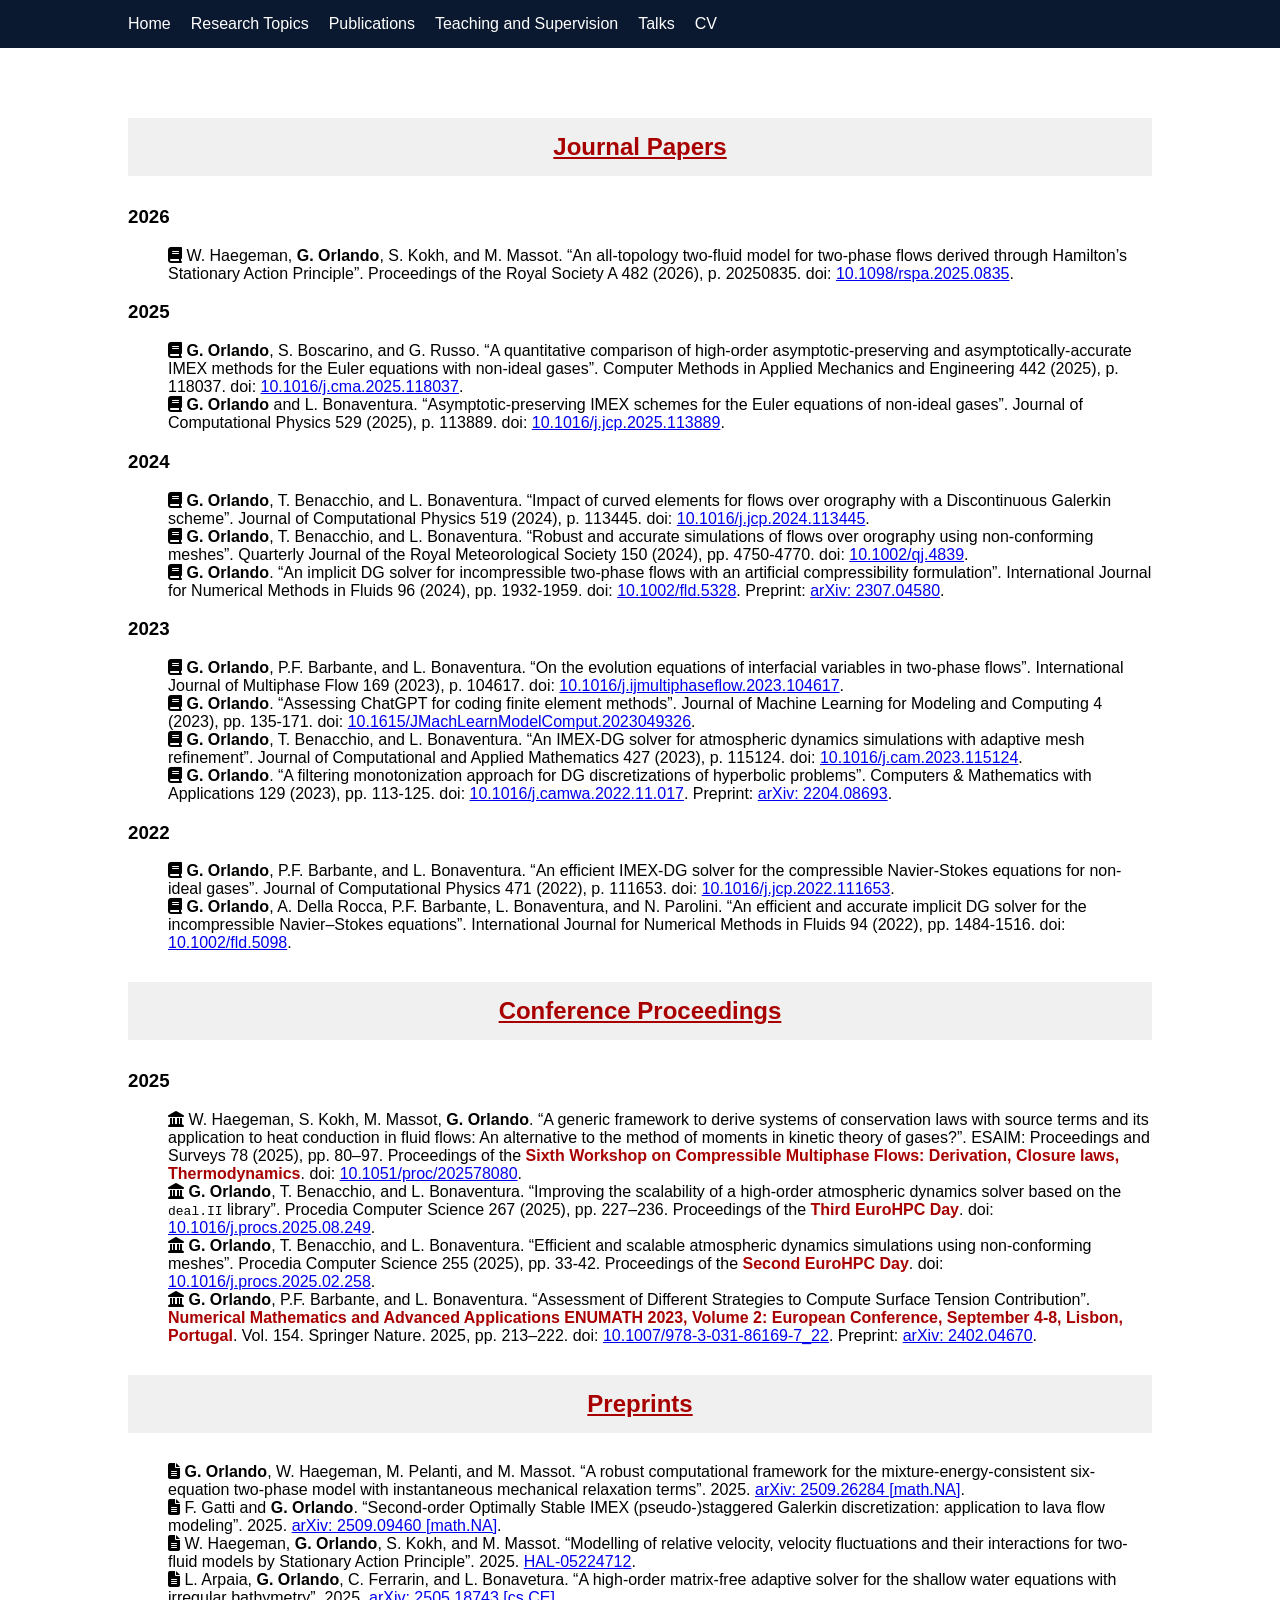
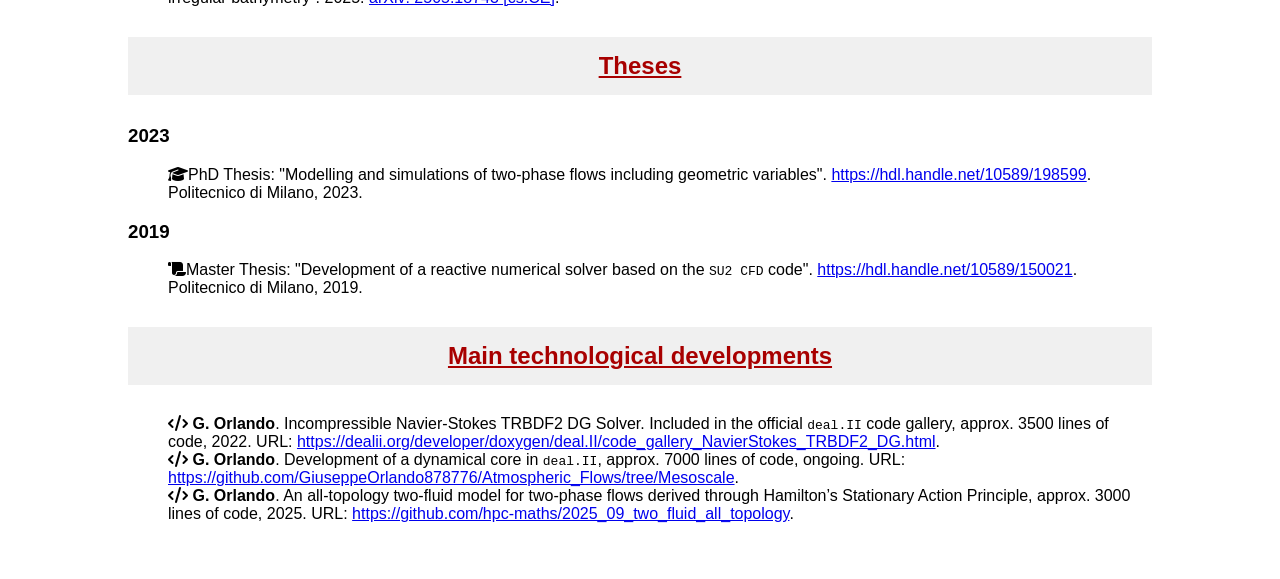
==== publications.html @ 53ee7d3e "First version of personal website" ====
<!DOCTYPE html>
<html>

<head>
<meta charset="UTF-8">
<title>Publications</title>
<link rel="stylesheet" href="https://cdnjs.cloudflare.com/ajax/libs/font-awesome/6.5.0/css/all.min.css">
<link rel="stylesheet" href="style.css">
</head>

<body>

<nav>
<div class="container nav">
<a href="index.html">Home</a>
<a href="research.html">Research Topics</a>
<a href="publications.html">Publications</a>
<a href="teaching.html">Teaching and Supervision</a>
<a href="talks.html">Talks</a>
<a href="assets/CV_Orlando_Giuseppe_EN.pdf">CV</a>
</div>
</nav>

<section class="container">

<h3 class="section-title">Journal Papers</h3>
<h3>2026</h3>
  <ul>
    <span><i class="fa-solid fa-book"></i> W. Haegeman, <b>G. Orlando</b>, S. Kokh, and M. Massot.
    “An all-topology two-fluid model for two-phase flows derived through Hamilton’s Stationary Action Principle”.
    Proceedings of the Royal Society A 482 (2026), p. 20250835.
    doi: <a href="https://doi.org/10.1098/rspa.2025.0835" target="_blank" rel="noopener noreferrer">10.1098/rspa.2025.0835<a>.<span><br>
  </ul>

<h3>2025</h3>
  <ul>
    <span><i class="fa-solid fa-book"></i> <b>G. Orlando</b>, S. Boscarino, and G. Russo.
    “A quantitative comparison of high-order asymptotic-preserving and asymptotically-accurate IMEX methods for the Euler equations with non-ideal gases”.
    Computer Methods in Applied Mechanics and Engineering 442 (2025), p. 118037.
    doi: <a href="https://doi.org/10.1016/j.cma.2025.118037" target="_blank" rel="noopener noreferrer">10.1016/j.cma.2025.118037<a>.<span><br>
    <span><i class="fa-solid fa-book"></i> <b>G. Orlando</b> and L. Bonaventura.
    “Asymptotic-preserving IMEX schemes for the Euler equations of non-ideal gases”.
    Journal of Computational Physics 529 (2025), p. 113889.
    doi: <a href="https://doi.org/10.1016/j.jcp.2025.113889" target="_blank" rel="noopener noreferrer">10.1016/j.jcp.2025.113889<a>.<span><br>
  </ul>

<h3>2024</h3>
  <ul>
    <span><i class="fa-solid fa-book"></i> <b>G. Orlando</b>, T. Benacchio, and L. Bonaventura.
    “Impact of curved elements for flows over orography with a Discontinuous Galerkin scheme”.
    Journal of Computational Physics 519 (2024), p. 113445.
    doi: <a href="https://doi.org/10.1016/j.jcp.2024.113445" target="_blank" rel="noopener noreferrer">10.1016/j.jcp.2024.113445<a>.<span><br>
    <span><i class="fa-solid fa-book"></i> <b>G. Orlando</b>, T. Benacchio, and L. Bonaventura.
    “Robust and accurate simulations of flows over orography using non-conforming meshes”.
    Quarterly Journal of the Royal Meteorological Society 150 (2024), pp. 4750-4770.
    doi: <a href="https://doi.org/10.1002/qj.4839" target="_blank" rel="noopener noreferrer">10.1002/qj.4839<a>.<span><br>
    <span><i class="fa-solid fa-book"></i> <b>G. Orlando</b>.
    “An implicit DG solver for incompressible two-phase flows with an artificial compressibility formulation”.
    International Journal for Numerical Methods in Fluids 96 (2024), pp. 1932-1959.
    doi: <a href="https://doi.org/10.1002/fld.5328" target="_blank" rel="noopener noreferrer">10.1002/fld.5328<a>.
    Preprint: <a href="https://arxiv.org/abs/2307.04580" target="_blank" rel="noopener noreferrer">arXiv: 2307.04580<a>. <span><br>
  </ul>

<h3>2023</h3>
  <ul>
    <span><i class="fa-solid fa-book"></i> <b>G. Orlando</b>, P.F. Barbante, and L. Bonaventura.
    “On the evolution equations of interfacial variables in two-phase flows”.
    International Journal of Multiphase Flow 169 (2023), p. 104617.
    doi: <a href="https://doi.org/10.1016/j.ijmultiphaseflow.2023.104617" target="_blank" rel="noopener noreferrer">
         10.1016/j.ijmultiphaseflow.2023.104617<a>.<span><br>
    <span><i class="fa-solid fa-book"></i> <b>G. Orlando</b>.
    “Assessing ChatGPT for coding finite element methods”.
    Journal of Machine Learning for Modeling and Computing 4 (2023), pp. 135-171.
    doi: <a href="https://doi.org/10.1615/JMachLearnModelComput.2023049326" target="_blank" rel="noopener noreferrer">
         10.1615/JMachLearnModelComput.2023049326<a>.<span><br>
    <span><i class="fa-solid fa-book"></i> <b>G. Orlando</b>, T. Benacchio, and L. Bonaventura.
    “An IMEX-DG solver for atmospheric dynamics simulations with adaptive mesh refinement”.
    Journal of Computational and Applied Mathematics 427 (2023), p. 115124.
    doi: <a href="https://doi.org/10.1016/j.cam.2023.115124" target="_blank" rel="noopener noreferrer">10.1016/j.cam.2023.115124<a>.<span><br>
    <span><i class="fa-solid fa-book"></i> <b>G. Orlando</b>.
    “A filtering monotonization approach for DG discretizations of hyperbolic problems”.
    Computers & Mathematics with Applications 129 (2023), pp. 113-125.
    doi: <a href="https://doi.org/10.1016/j.camwa.2022.11.017" target="_blank" rel="noopener noreferrer">10.1016/j.camwa.2022.11.017<a>.
    Preprint: <a href="https://arxiv.org/abs/2204.08693" target="_blank" rel="noopener noreferrer">arXiv: 2204.08693<a>.<span><br>
  </ul>

<h3>2022</h3>
  <ul>
    <span><i class="fa-solid fa-book"></i> <b>G. Orlando</b>, P.F. Barbante, and L. Bonaventura.
    “An efficient IMEX-DG solver for the compressible Navier-Stokes equations for non-ideal gases”.
    Journal of Computational Physics 471 (2022), p. 111653.
    doi: <a href="https://doi.org/10.1016/j.jcp.2022.111653" target="_blank" rel="noopener noreferrer">10.1016/j.jcp.2022.111653<a>.<span><br>
    <span><i class="fa-solid fa-book"></i> <b>G. Orlando</b>, A. Della Rocca, P.F. Barbante, L. Bonaventura, and N. Parolini.
    “An efficient and accurate implicit DG solver for the incompressible Navier–Stokes equations”.
    International Journal for Numerical Methods in Fluids 94 (2022), pp. 1484-1516.
    doi: <a href="https://doi.org/10.1002/fld.5098" target="_blank" rel="noopener noreferrer">10.1002/fld.5098<a>.<span><br>
  </ul>

<h3 class="section-title">Conference Proceedings</h3>

<h3>2025</h3>
  <ul>
    <span><i class="fa-solid fa-landmark"></i> W. Haegeman, S. Kokh, M. Massot, <b>G. Orlando</b>.
    “A generic framework to derive systems of conservation laws with source terms and its application to heat conduction in fluid flows:
    An alternative to the method of moments in kinetic theory of gases?”.
    ESAIM: Proceedings and Surveys 78 (2025), pp. 80–97.
    Proceedings of the <b><span style="color: #a80000;">Sixth Workshop on Compressible Multiphase Flows: Derivation, Closure laws, Thermodynamics</span></b>.
    doi: <a href="https://doi.org/10.1051/proc/202578080" target="_blank" rel="noopener noreferrer">10.1051/proc/202578080<a>.<span><br>
    <span><i class="fa-solid fa-landmark"></i> <b>G. Orlando</b>, T. Benacchio, and L. Bonaventura.
    “Improving the scalability of a high-order atmospheric dynamics solver based on the <code>deal.II</code> library”.
    Procedia Computer Science 267 (2025), pp. 227–236. Proceedings of the <b><span style="color: #a80000;">Third EuroHPC Day</span></b>.
    doi: <a href="https://doi.org/10.1016/j.procs.2025.08.249" target="_blank" rel="noopener noreferrer">10.1016/j.procs.2025.08.249<a>.<span><br>
    <span><i class="fa-solid fa-landmark"></i> <b>G. Orlando</b>, T. Benacchio, and L. Bonaventura.
    “Efficient and scalable atmospheric dynamics simulations using non-conforming meshes”.
    Procedia Computer Science 255 (2025), pp. 33-42. Proceedings of the <b><span style="color: #a80000;">Second EuroHPC Day</span></b>.
    doi: <a href="https://doi.org/10.1016/j.procs.2025.02.258" target="_blank" rel="noopener noreferrer">10.1016/j.procs.2025.02.258<a>.<span><br>
    <span><i class="fa-solid fa-landmark"></i> <b>G. Orlando</b>, P.F. Barbante, and L. Bonaventura.
    “Assessment of Different Strategies to Compute Surface Tension Contribution”.
    <b><span style="color: #a80000;">Numerical Mathematics and Advanced Applications ENUMATH 2023,
    Volume 2: European Conference, September 4-8, Lisbon, Portugal</span></b>.
    Vol. 154. Springer Nature. 2025, pp. 213–222.
    doi: <a href="https://doi.org/10.1007/978-3-031-86169-7_22" target="_blank" rel="noopener noreferrer">10.1007/978-3-031-86169-7_22<a>.
    Preprint: <a href="https://arxiv.org/abs/2402.04670" target="_blank" rel="noopener noreferrer">arXiv: 2402.04670<a>.<span><br>
  </ul>

<h3 class="section-title">Preprints</h3>
  <ul>
    <span><i class="fa-solid fa-file-lines"></i> <b>G. Orlando</b>, W. Haegeman, M. Pelanti, and M. Massot.
    “A robust computational framework for the mixture-energy-consistent six-equation two-phase model with instantaneous mechanical relaxation terms”. 2025.
    <a href="https://arxiv.org/abs/2509.26284" target="_blank" rel="noopener noreferrer">arXiv: 2509.26284 [math.NA]<a>.<span><br>
    <span><i class="fa-solid fa-file-lines"></i> F. Gatti and <b>G. Orlando</b>.
    “Second-order Optimally Stable IMEX (pseudo-)staggered Galerkin discretization: application to lava flow modeling”. 2025.
    <a href="https://arxiv.org/abs/2509.09460" target="_blank" rel="noopener noreferrer">arXiv: 2509.09460 [math.NA]<a>.<span><br>
    <span><i class="fa-solid fa-file-lines"></i> W. Haegeman, <b>G. Orlando</b>, S. Kokh, and M. Massot.
    “Modelling of relative velocity, velocity fluctuations and their interactions for two-fluid models by Stationary Action Principle”. 2025.
    <a href="https://hal.science/hal-05224712" target="_blank" rel="noopener noreferrer">HAL-05224712<a>.<span><br>
    <span><i class="fa-solid fa-file-lines"></i> L. Arpaia, <b>G. Orlando</b>, C. Ferrarin, and L. Bonavetura.
    “A high-order matrix-free adaptive solver for the shallow water equations with irregular bathymetry”. 2025.
    <a href="https://arxiv.org/abs/2505.18743" target="_blank" rel="noopener noreferrer">arXiv: 2505.18743 [cs.CE]<a>.<span><br>
  </ul>

<h3 class="section-title">Theses</h3>

<h3>2023</h3>
  <ul>
    <span><i class="fa-solid fa-graduation-cap"></i>PhD Thesis: "Modelling and simulations of two-phase flows including geometric variables".
    <a href="https://hdl.handle.net/10589/198599" target="_blank" rel="noopener noreferrer">https://hdl.handle.net/10589/198599<a>.
    Politecnico di Milano, 2023.<span></br>
  </ul>

<h3>2019</h3>
  <ul>
    <span><i class="fa-solid fa-scroll"></i>Master Thesis: "Development of a reactive numerical solver based on the <code>SU2 CFD</code> code".
    <a href="https://hdl.handle.net/10589/150021" target="_blank" rel="noopener noreferrer">https://hdl.handle.net/10589/150021<a>.
    Politecnico di Milano, 2019.<span></br>
  </ul>

<h3 class="section-title">Main technological developments</h3>

<ul>
  <span><i class="fa-solid fa-code"></i> <b>G. Orlando</b>. Incompressible Navier-Stokes TRBDF2 DG Solver.
  Included in the official <code>deal.II</code> code gallery, approx. 3500 lines of code, 2022.
  URL: <a href="https://dealii.org/developer/doxygen/deal.II/code_gallery_NavierStokes_TRBDF2_DG.html" target="_blank" rel="noopener noreferrer">
  https://dealii.org/developer/doxygen/deal.II/code_gallery_NavierStokes_TRBDF2_DG.html</a>.<span></br>
  <span><i class="fa-solid fa-code"></i> <b>G. Orlando</b>. Development of a dynamical core in <code>deal.II</code>, approx. 7000 lines of code, ongoing.
  URL: <a href="https://github.com/GiuseppeOrlando878776/Atmospheric_Flows/tree/Mesoscale" target="_blank" rel="noopener noreferrer">
  https://github.com/GiuseppeOrlando878776/Atmospheric_Flows/tree/Mesoscale</a>.<span></br>
  <span><i class="fa-solid fa-code"></i> <b>G. Orlando</b>.
  An all-topology two-fluid model for two-phase flows derived through Hamilton’s Stationary Action Principle, approx. 3000 lines of code, 2025.
  URL: <a href="https://github.com/hpc-maths/2025_09_two_fluid_all_topology" target="_blank" rel="noopener noreferrer">
  https://github.com/hpc-maths/2025_09_two_fluid_all_topology</a>.<span></br>
</ul>

</section>

</body>
</html>
---- style.css ----
/*--- Basic style ---*/
body {
  font-family:Arial;
  margin:0;
}

/*--- Central container ---*/
.container {
  width:80%;
  margin:auto;
}

/*--- Navigation bar ---*/
.nav {
  display:flex;
  gap:20px;
  padding:15px;
}
nav {
  background:#0a192f;
}
nav a {
  color:white;
  text-decoration:none;
}

/*--- Principal area of the page ---*/
.hero {
  background:#0a192f;
  color:white;
  padding:40px;
}
.hero-content {
  display:flex;
  gap:20px;
}

/*--- Image profile ---*/
.profile-pic {
  width:150px;
  height:150px;
  border-radius:50%;
  object-fit:cover;
}

/*--- Sections ---*/
section {padding:40px 0;}

.section-title {
  background-color:#f0f0f0;
  color:#a80000;
  text-align:center;
  font-weight:bold;
  text-decoration:underline;
  padding:15px 0;
  margin:30px 0;
  font-size:1.5em;
}

/*--- Social links ---*/
.social-links {
  display:flex;
  gap:30px;
  padding-left:20px;
}

/*--- Timeline ---*/
.timeline {
  border-left:2px solid #0a192f;
  padding-left:30px;
}
.timeline-item {
  margin-bottom:25px;
  position:relative;
}
.timeline-item::before {
  content:"";
  position:absolute;
  left:-15px;
  top:5px;
  width:12px;
  height:12px;
  background:#0a192f;
  border-radius:50%;
}
.timeline-date {
  font-size:0.9em;
  color:#555;
  margin-bottom:5px;
}
.timeline-content {
  background:#f9f9f9;
  padding:10px 15px;
  border-radius:8px;
}

/*--- Grid (for research) ---*/
.grid {
  display:grid;
  grid-template-columns:repeat(2, 1fr);
  gap:25px;
}

/*--- Card ---*/
.card {
  background:white;
  border-radius:12px;
  overflow:hidden;
  box-shadow:0 4px 10px rgba(0,0,0,0.08);
  display:flex;
  flex-direction:column;
  justify-content:space-between;
}

.card img {
  width:100%;
  height:auto;
  object-fit:cover;
}

.card h3 {
  padding:15px;
  margin:0;
}

/*--- Banner ---*/
.banner {
  width:100%;
  max-width:800px;
  height:auto;
  display:block;
  margin:20px 0;
}

/*--- Captions figure ---*/
figcaption {
  text-align:center;
  font-size:0.9em;
  color:gray;
  margin-top:0.5em;
}

/*--- Tikz ---*/
.tikz-container {
  display:flex;
  align-items:center;
  width:100%;
}

.tikz-node {
  position:relative;
  flex:1;
  overflow:hidden;
  line-height:0;
}

.tikz-node img {
  width:100%;
  height:auto;
  object-fit:cover;
  display:block;
}

.tikz-label {
  position:absolute;
  font-weight:bold;
  font-size:0.75em;
  line-height:1.2;
}

.tikz-arrow {
  flex-shrink:0;
  display:flex;
  align-items:center;
}

.tikz-label.red {
  color:red;
}
.tikz-label.blue {
  color:blue;
}
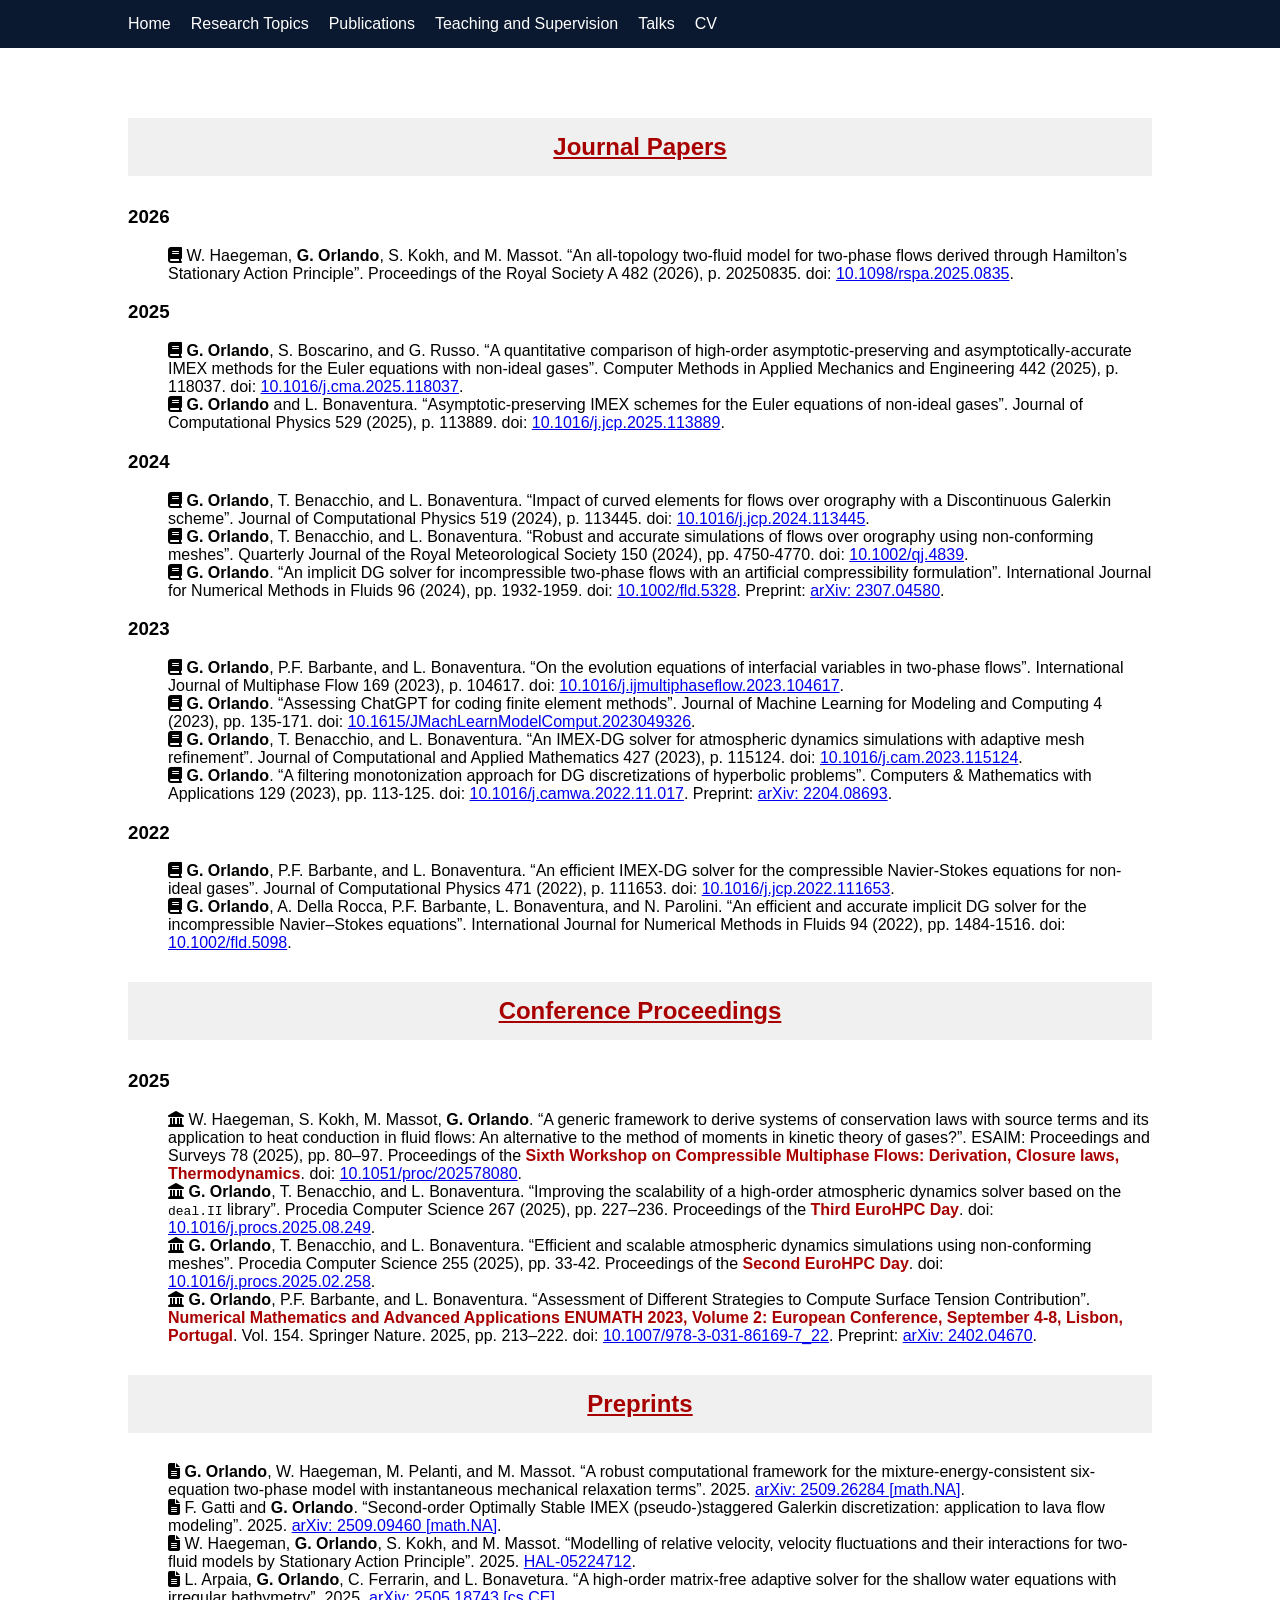
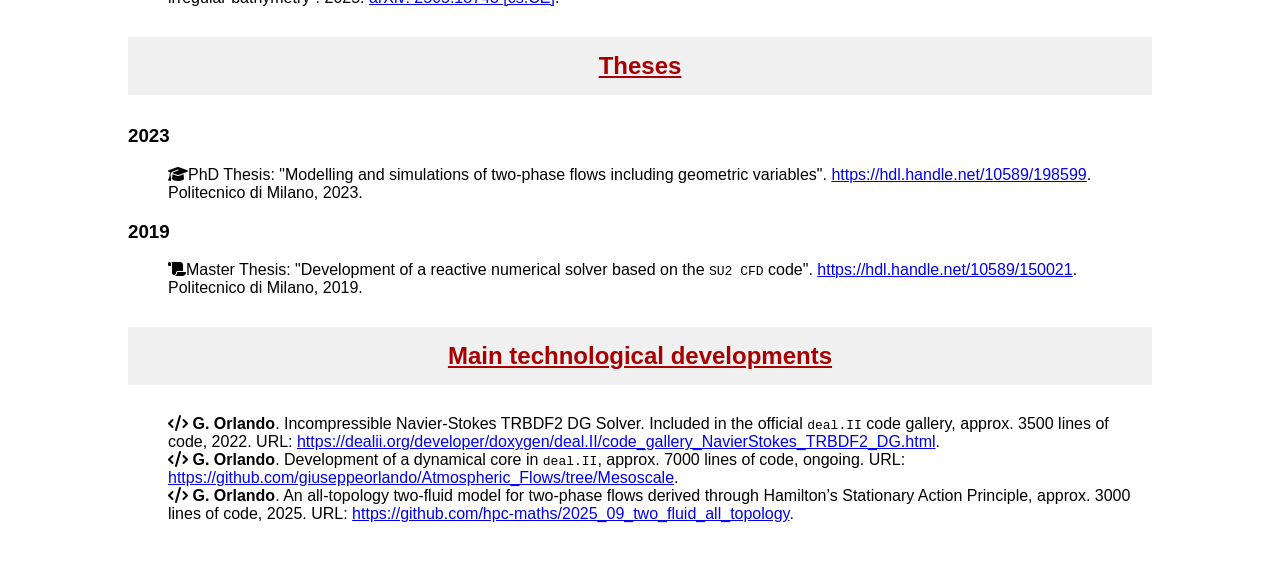
==== commit f13f22f8: "Correction to GitHub references" ====
--- a/publications.html
+++ b/publications.html
@@ -163,8 +163,8 @@
   URL: <a href="https://dealii.org/developer/doxygen/deal.II/code_gallery_NavierStokes_TRBDF2_DG.html" target="_blank" rel="noopener noreferrer">
   https://dealii.org/developer/doxygen/deal.II/code_gallery_NavierStokes_TRBDF2_DG.html</a>.<span></br>
   <span><i class="fa-solid fa-code"></i> <b>G. Orlando</b>. Development of a dynamical core in <code>deal.II</code>, approx. 7000 lines of code, ongoing.
-  URL: <a href="https://github.com/GiuseppeOrlando878776/Atmospheric_Flows/tree/Mesoscale" target="_blank" rel="noopener noreferrer">
-  https://github.com/GiuseppeOrlando878776/Atmospheric_Flows/tree/Mesoscale</a>.<span></br>
+  URL: <a href="https://github.com/giuseppeorlando/Atmospheric_Flows/tree/Mesoscale" target="_blank" rel="noopener noreferrer">
+  https://github.com/giuseppeorlando/Atmospheric_Flows/tree/Mesoscale</a>.<span></br>
   <span><i class="fa-solid fa-code"></i> <b>G. Orlando</b>.
   An all-topology two-fluid model for two-phase flows derived through Hamilton’s Stationary Action Principle, approx. 3000 lines of code, 2025.
   URL: <a href="https://github.com/hpc-maths/2025_09_two_fluid_all_topology" target="_blank" rel="noopener noreferrer">
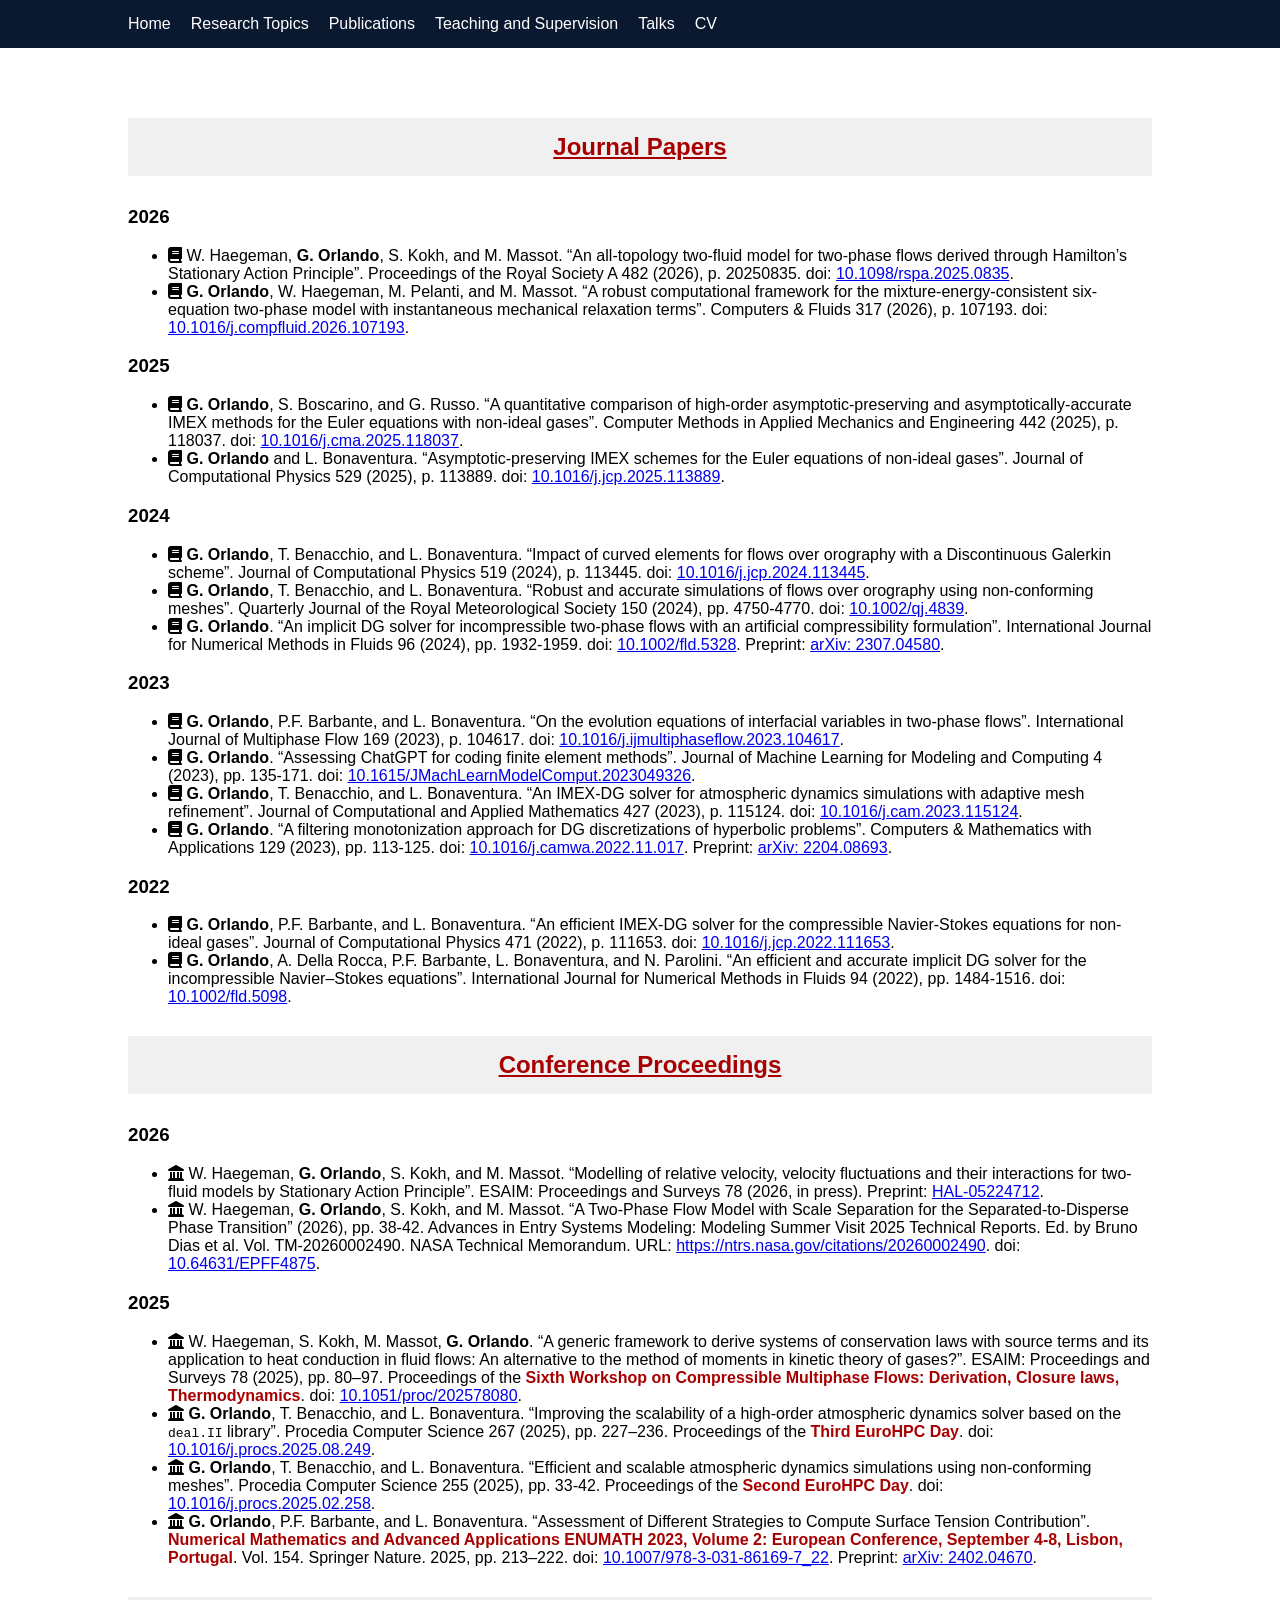
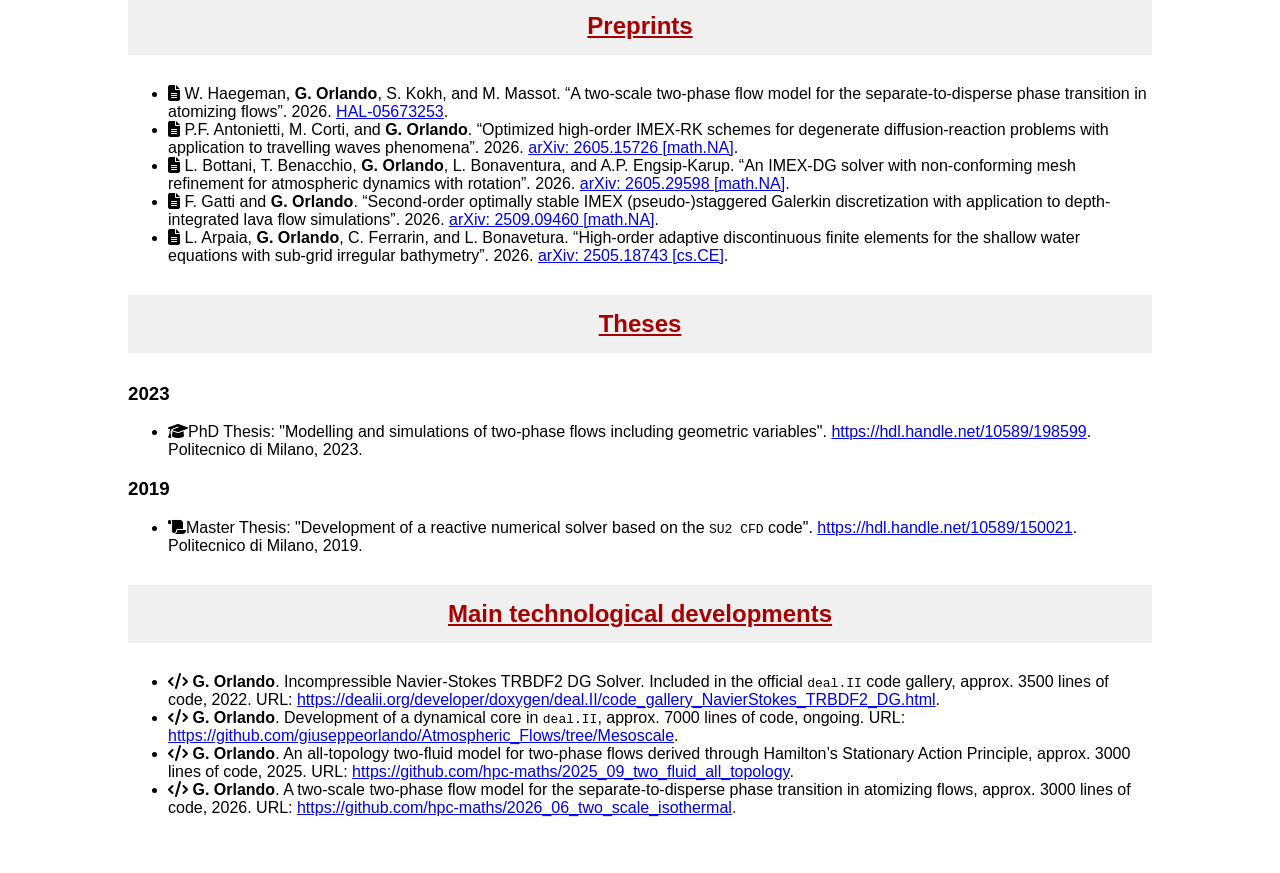
==== commit ce591f34: "Update of various info" ====
--- a/publications.html
+++ b/publications.html
@@ -26,94 +26,149 @@
 <h3 class="section-title">Journal Papers</h3>
 <h3>2026</h3>
   <ul>
+    <li>
     <span><i class="fa-solid fa-book"></i> W. Haegeman, <b>G. Orlando</b>, S. Kokh, and M. Massot.
     “An all-topology two-fluid model for two-phase flows derived through Hamilton’s Stationary Action Principle”.
     Proceedings of the Royal Society A 482 (2026), p. 20250835.
     doi: <a href="https://doi.org/10.1098/rspa.2025.0835" target="_blank" rel="noopener noreferrer">10.1098/rspa.2025.0835<a>.<span><br>
+    </li>
+    <li>
+    <span><i class="fa-solid fa-book"></i> <b>G. Orlando</b>, W. Haegeman, M. Pelanti, and M. Massot.
+    “A robust computational framework for the mixture-energy-consistent six-equation two-phase model with instantaneous mechanical relaxation terms”.
+    Computers & Fluids 317 (2026), p. 107193.
+    doi: <a href="https://doi.org/10.1016/j.compfluid.2026.107193" target="_blank" rel="noopener noreferrer">10.1016/j.compfluid.2026.107193<a>.
+    </li>
   </ul>
 
 <h3>2025</h3>
   <ul>
+    <li>
     <span><i class="fa-solid fa-book"></i> <b>G. Orlando</b>, S. Boscarino, and G. Russo.
     “A quantitative comparison of high-order asymptotic-preserving and asymptotically-accurate IMEX methods for the Euler equations with non-ideal gases”.
     Computer Methods in Applied Mechanics and Engineering 442 (2025), p. 118037.
     doi: <a href="https://doi.org/10.1016/j.cma.2025.118037" target="_blank" rel="noopener noreferrer">10.1016/j.cma.2025.118037<a>.<span><br>
+    </li>
+    <li>
     <span><i class="fa-solid fa-book"></i> <b>G. Orlando</b> and L. Bonaventura.
     “Asymptotic-preserving IMEX schemes for the Euler equations of non-ideal gases”.
     Journal of Computational Physics 529 (2025), p. 113889.
     doi: <a href="https://doi.org/10.1016/j.jcp.2025.113889" target="_blank" rel="noopener noreferrer">10.1016/j.jcp.2025.113889<a>.<span><br>
+    </li>
   </ul>
 
 <h3>2024</h3>
   <ul>
+    <li>
     <span><i class="fa-solid fa-book"></i> <b>G. Orlando</b>, T. Benacchio, and L. Bonaventura.
     “Impact of curved elements for flows over orography with a Discontinuous Galerkin scheme”.
     Journal of Computational Physics 519 (2024), p. 113445.
     doi: <a href="https://doi.org/10.1016/j.jcp.2024.113445" target="_blank" rel="noopener noreferrer">10.1016/j.jcp.2024.113445<a>.<span><br>
+    </li>
+    <li>
     <span><i class="fa-solid fa-book"></i> <b>G. Orlando</b>, T. Benacchio, and L. Bonaventura.
     “Robust and accurate simulations of flows over orography using non-conforming meshes”.
     Quarterly Journal of the Royal Meteorological Society 150 (2024), pp. 4750-4770.
     doi: <a href="https://doi.org/10.1002/qj.4839" target="_blank" rel="noopener noreferrer">10.1002/qj.4839<a>.<span><br>
+    </li>
+    <li>
     <span><i class="fa-solid fa-book"></i> <b>G. Orlando</b>.
     “An implicit DG solver for incompressible two-phase flows with an artificial compressibility formulation”.
     International Journal for Numerical Methods in Fluids 96 (2024), pp. 1932-1959.
     doi: <a href="https://doi.org/10.1002/fld.5328" target="_blank" rel="noopener noreferrer">10.1002/fld.5328<a>.
     Preprint: <a href="https://arxiv.org/abs/2307.04580" target="_blank" rel="noopener noreferrer">arXiv: 2307.04580<a>. <span><br>
+    </li>
   </ul>
 
 <h3>2023</h3>
   <ul>
+    <li>
     <span><i class="fa-solid fa-book"></i> <b>G. Orlando</b>, P.F. Barbante, and L. Bonaventura.
     “On the evolution equations of interfacial variables in two-phase flows”.
     International Journal of Multiphase Flow 169 (2023), p. 104617.
     doi: <a href="https://doi.org/10.1016/j.ijmultiphaseflow.2023.104617" target="_blank" rel="noopener noreferrer">
          10.1016/j.ijmultiphaseflow.2023.104617<a>.<span><br>
+    </li>
+    <li>
     <span><i class="fa-solid fa-book"></i> <b>G. Orlando</b>.
     “Assessing ChatGPT for coding finite element methods”.
     Journal of Machine Learning for Modeling and Computing 4 (2023), pp. 135-171.
     doi: <a href="https://doi.org/10.1615/JMachLearnModelComput.2023049326" target="_blank" rel="noopener noreferrer">
          10.1615/JMachLearnModelComput.2023049326<a>.<span><br>
+    </li>
+    <li>
     <span><i class="fa-solid fa-book"></i> <b>G. Orlando</b>, T. Benacchio, and L. Bonaventura.
     “An IMEX-DG solver for atmospheric dynamics simulations with adaptive mesh refinement”.
     Journal of Computational and Applied Mathematics 427 (2023), p. 115124.
     doi: <a href="https://doi.org/10.1016/j.cam.2023.115124" target="_blank" rel="noopener noreferrer">10.1016/j.cam.2023.115124<a>.<span><br>
+    </li>
+    <li>
     <span><i class="fa-solid fa-book"></i> <b>G. Orlando</b>.
     “A filtering monotonization approach for DG discretizations of hyperbolic problems”.
     Computers & Mathematics with Applications 129 (2023), pp. 113-125.
     doi: <a href="https://doi.org/10.1016/j.camwa.2022.11.017" target="_blank" rel="noopener noreferrer">10.1016/j.camwa.2022.11.017<a>.
     Preprint: <a href="https://arxiv.org/abs/2204.08693" target="_blank" rel="noopener noreferrer">arXiv: 2204.08693<a>.<span><br>
+    </li>
   </ul>
 
 <h3>2022</h3>
   <ul>
+    <li>
     <span><i class="fa-solid fa-book"></i> <b>G. Orlando</b>, P.F. Barbante, and L. Bonaventura.
     “An efficient IMEX-DG solver for the compressible Navier-Stokes equations for non-ideal gases”.
     Journal of Computational Physics 471 (2022), p. 111653.
     doi: <a href="https://doi.org/10.1016/j.jcp.2022.111653" target="_blank" rel="noopener noreferrer">10.1016/j.jcp.2022.111653<a>.<span><br>
+    </li>
+    <li>
     <span><i class="fa-solid fa-book"></i> <b>G. Orlando</b>, A. Della Rocca, P.F. Barbante, L. Bonaventura, and N. Parolini.
     “An efficient and accurate implicit DG solver for the incompressible Navier–Stokes equations”.
     International Journal for Numerical Methods in Fluids 94 (2022), pp. 1484-1516.
     doi: <a href="https://doi.org/10.1002/fld.5098" target="_blank" rel="noopener noreferrer">10.1002/fld.5098<a>.<span><br>
+    </li>
   </ul>
 
 <h3 class="section-title">Conference Proceedings</h3>
 
+<h3>2026</h3>
+  <ul>
+    <li>
+    <span><i class="fa-solid fa-landmark"></i> W. Haegeman, <b>G. Orlando</b>, S. Kokh, and M. Massot.
+    “Modelling of relative velocity, velocity fluctuations and their interactions for two-fluid models by Stationary Action Principle”.
+    ESAIM: Proceedings and Surveys 78 (2026, in press).
+    Preprint: <a href="https://hal.science/hal-05224712" target="_blank" rel="noopener noreferrer">HAL-05224712<a>.<span><br>
+    </li>
+    <li>
+    <span><i class="fa-solid fa-landmark"></i> W. Haegeman, <b>G. Orlando</b>, S. Kokh, and M. Massot.
+    “A Two-Phase Flow Model with Scale Separation for the Separated-to-Disperse Phase Transition” (2026), pp. 38-42.
+    Advances in Entry Systems Modeling: Modeling Summer Visit 2025 Technical Reports.
+    Ed. by Bruno Dias et al. Vol. TM-20260002490. NASA Technical Memorandum.
+    URL: <a href="https://ntrs.nasa.gov/citations/20260002490" target="_blank" rel="noopener noreferrer">https://ntrs.nasa.gov/citations/20260002490<a>.
+    doi: <a href="https://doi.org/10.64631/EPFF4875" target="_blank" rel="noopener noreferrer">10.64631/EPFF4875<a>.<span><br>
+    </li>
+  </ul>
+
 <h3>2025</h3>
   <ul>
+    <li>
     <span><i class="fa-solid fa-landmark"></i> W. Haegeman, S. Kokh, M. Massot, <b>G. Orlando</b>.
     “A generic framework to derive systems of conservation laws with source terms and its application to heat conduction in fluid flows:
     An alternative to the method of moments in kinetic theory of gases?”.
     ESAIM: Proceedings and Surveys 78 (2025), pp. 80–97.
     Proceedings of the <b><span style="color: #a80000;">Sixth Workshop on Compressible Multiphase Flows: Derivation, Closure laws, Thermodynamics</span></b>.
     doi: <a href="https://doi.org/10.1051/proc/202578080" target="_blank" rel="noopener noreferrer">10.1051/proc/202578080<a>.<span><br>
+    </li>
+    <li>
     <span><i class="fa-solid fa-landmark"></i> <b>G. Orlando</b>, T. Benacchio, and L. Bonaventura.
     “Improving the scalability of a high-order atmospheric dynamics solver based on the <code>deal.II</code> library”.
     Procedia Computer Science 267 (2025), pp. 227–236. Proceedings of the <b><span style="color: #a80000;">Third EuroHPC Day</span></b>.
     doi: <a href="https://doi.org/10.1016/j.procs.2025.08.249" target="_blank" rel="noopener noreferrer">10.1016/j.procs.2025.08.249<a>.<span><br>
+    </li>
+    <li>
     <span><i class="fa-solid fa-landmark"></i> <b>G. Orlando</b>, T. Benacchio, and L. Bonaventura.
     “Efficient and scalable atmospheric dynamics simulations using non-conforming meshes”.
     Procedia Computer Science 255 (2025), pp. 33-42. Proceedings of the <b><span style="color: #a80000;">Second EuroHPC Day</span></b>.
     doi: <a href="https://doi.org/10.1016/j.procs.2025.02.258" target="_blank" rel="noopener noreferrer">10.1016/j.procs.2025.02.258<a>.<span><br>
+    </li>
+    <li>
     <span><i class="fa-solid fa-landmark"></i> <b>G. Orlando</b>, P.F. Barbante, and L. Bonaventura.
     “Assessment of Different Strategies to Compute Surface Tension Contribution”.
     <b><span style="color: #a80000;">Numerical Mathematics and Advanced Applications ENUMATH 2023,
@@ -121,54 +176,84 @@
     Vol. 154. Springer Nature. 2025, pp. 213–222.
     doi: <a href="https://doi.org/10.1007/978-3-031-86169-7_22" target="_blank" rel="noopener noreferrer">10.1007/978-3-031-86169-7_22<a>.
     Preprint: <a href="https://arxiv.org/abs/2402.04670" target="_blank" rel="noopener noreferrer">arXiv: 2402.04670<a>.<span><br>
+    </li>
   </ul>
 
 <h3 class="section-title">Preprints</h3>
   <ul>
-    <span><i class="fa-solid fa-file-lines"></i> <b>G. Orlando</b>, W. Haegeman, M. Pelanti, and M. Massot.
-    “A robust computational framework for the mixture-energy-consistent six-equation two-phase model with instantaneous mechanical relaxation terms”. 2025.
-    <a href="https://arxiv.org/abs/2509.26284" target="_blank" rel="noopener noreferrer">arXiv: 2509.26284 [math.NA]<a>.<span><br>
+    <li>
+    <span><i class="fa-solid fa-file-lines"></i> W. Haegeman, <b>G. Orlando</b>, S. Kokh, and M. Massot.
+    “A two-scale two-phase flow model for the separate-to-disperse phase transition in atomizing flows”. 2026.
+    <a href="https://hal.science/hal-05673253" target="_blank" rel="noopener noreferrer">HAL-05673253<a>.<span><br>
+    </li>
+    <li>
+    <span><i class="fa-solid fa-file-lines"></i> P.F. Antonietti, M. Corti, and <b>G. Orlando</b>.
+    “Optimized high-order IMEX-RK schemes for degenerate diffusion-reaction problems with application to travelling waves phenomena”. 2026.
+    <a href="https://arxiv.org/abs/2605.15726" target="_blank" rel="noopener noreferrer">arXiv: 2605.15726 [math.NA]<a>.<span><br>
+    </li>
+    <li>
+    <span><i class="fa-solid fa-file-lines"></i> L. Bottani, T. Benacchio, <b>G. Orlando</b>, L. Bonaventura, and A.P. Engsip-Karup.
+    “An IMEX-DG solver with non-conforming mesh refinement for atmospheric dynamics with rotation”. 2026.
+    <a href="https://arxiv.org/abs/2605.29598" target="_blank" rel="noopener noreferrer">arXiv: 2605.29598 [math.NA]<a>.<span><br>
+    </li>
+    <li>
     <span><i class="fa-solid fa-file-lines"></i> F. Gatti and <b>G. Orlando</b>.
-    “Second-order Optimally Stable IMEX (pseudo-)staggered Galerkin discretization: application to lava flow modeling”. 2025.
+    “Second-order optimally stable IMEX (pseudo-)staggered Galerkin discretization with application to depth-integrated lava flow simulations”. 2026.
     <a href="https://arxiv.org/abs/2509.09460" target="_blank" rel="noopener noreferrer">arXiv: 2509.09460 [math.NA]<a>.<span><br>
-    <span><i class="fa-solid fa-file-lines"></i> W. Haegeman, <b>G. Orlando</b>, S. Kokh, and M. Massot.
-    “Modelling of relative velocity, velocity fluctuations and their interactions for two-fluid models by Stationary Action Principle”. 2025.
-    <a href="https://hal.science/hal-05224712" target="_blank" rel="noopener noreferrer">HAL-05224712<a>.<span><br>
+    </li>
+    <li>
     <span><i class="fa-solid fa-file-lines"></i> L. Arpaia, <b>G. Orlando</b>, C. Ferrarin, and L. Bonavetura.
-    “A high-order matrix-free adaptive solver for the shallow water equations with irregular bathymetry”. 2025.
+    “High-order adaptive discontinuous finite elements for the shallow water equations with sub-grid irregular bathymetry”. 2026.
     <a href="https://arxiv.org/abs/2505.18743" target="_blank" rel="noopener noreferrer">arXiv: 2505.18743 [cs.CE]<a>.<span><br>
+    </li>
   </ul>
 
 <h3 class="section-title">Theses</h3>
 
 <h3>2023</h3>
   <ul>
+    <li>
     <span><i class="fa-solid fa-graduation-cap"></i>PhD Thesis: "Modelling and simulations of two-phase flows including geometric variables".
     <a href="https://hdl.handle.net/10589/198599" target="_blank" rel="noopener noreferrer">https://hdl.handle.net/10589/198599<a>.
     Politecnico di Milano, 2023.<span></br>
+    </li>
   </ul>
 
 <h3>2019</h3>
   <ul>
+    <li>
     <span><i class="fa-solid fa-scroll"></i>Master Thesis: "Development of a reactive numerical solver based on the <code>SU2 CFD</code> code".
     <a href="https://hdl.handle.net/10589/150021" target="_blank" rel="noopener noreferrer">https://hdl.handle.net/10589/150021<a>.
     Politecnico di Milano, 2019.<span></br>
+    </li>
   </ul>
 
 <h3 class="section-title">Main technological developments</h3>
 
 <ul>
+  <li>
   <span><i class="fa-solid fa-code"></i> <b>G. Orlando</b>. Incompressible Navier-Stokes TRBDF2 DG Solver.
   Included in the official <code>deal.II</code> code gallery, approx. 3500 lines of code, 2022.
   URL: <a href="https://dealii.org/developer/doxygen/deal.II/code_gallery_NavierStokes_TRBDF2_DG.html" target="_blank" rel="noopener noreferrer">
   https://dealii.org/developer/doxygen/deal.II/code_gallery_NavierStokes_TRBDF2_DG.html</a>.<span></br>
+  </li>
+  <li>
   <span><i class="fa-solid fa-code"></i> <b>G. Orlando</b>. Development of a dynamical core in <code>deal.II</code>, approx. 7000 lines of code, ongoing.
   URL: <a href="https://github.com/giuseppeorlando/Atmospheric_Flows/tree/Mesoscale" target="_blank" rel="noopener noreferrer">
   https://github.com/giuseppeorlando/Atmospheric_Flows/tree/Mesoscale</a>.<span></br>
+  </li>
+  <li>
   <span><i class="fa-solid fa-code"></i> <b>G. Orlando</b>.
   An all-topology two-fluid model for two-phase flows derived through Hamilton’s Stationary Action Principle, approx. 3000 lines of code, 2025.
   URL: <a href="https://github.com/hpc-maths/2025_09_two_fluid_all_topology" target="_blank" rel="noopener noreferrer">
   https://github.com/hpc-maths/2025_09_two_fluid_all_topology</a>.<span></br>
+  </li>
+  <li>
+  <span><i class="fa-solid fa-code"></i> <b>G. Orlando</b>.
+  A two-scale two-phase flow model for the separate-to-disperse phase transition in atomizing flows, approx. 3000 lines of code, 2026.
+  URL: <a href="https://github.com/hpc-maths/2026_06_two_scale_isothermal" target="_blank" rel="noopener noreferrer">
+  https://github.com/hpc-maths/2026_06_two_scale_isothermal</a>.<span></br>
+  </li>  
 </ul>
 
 </section>
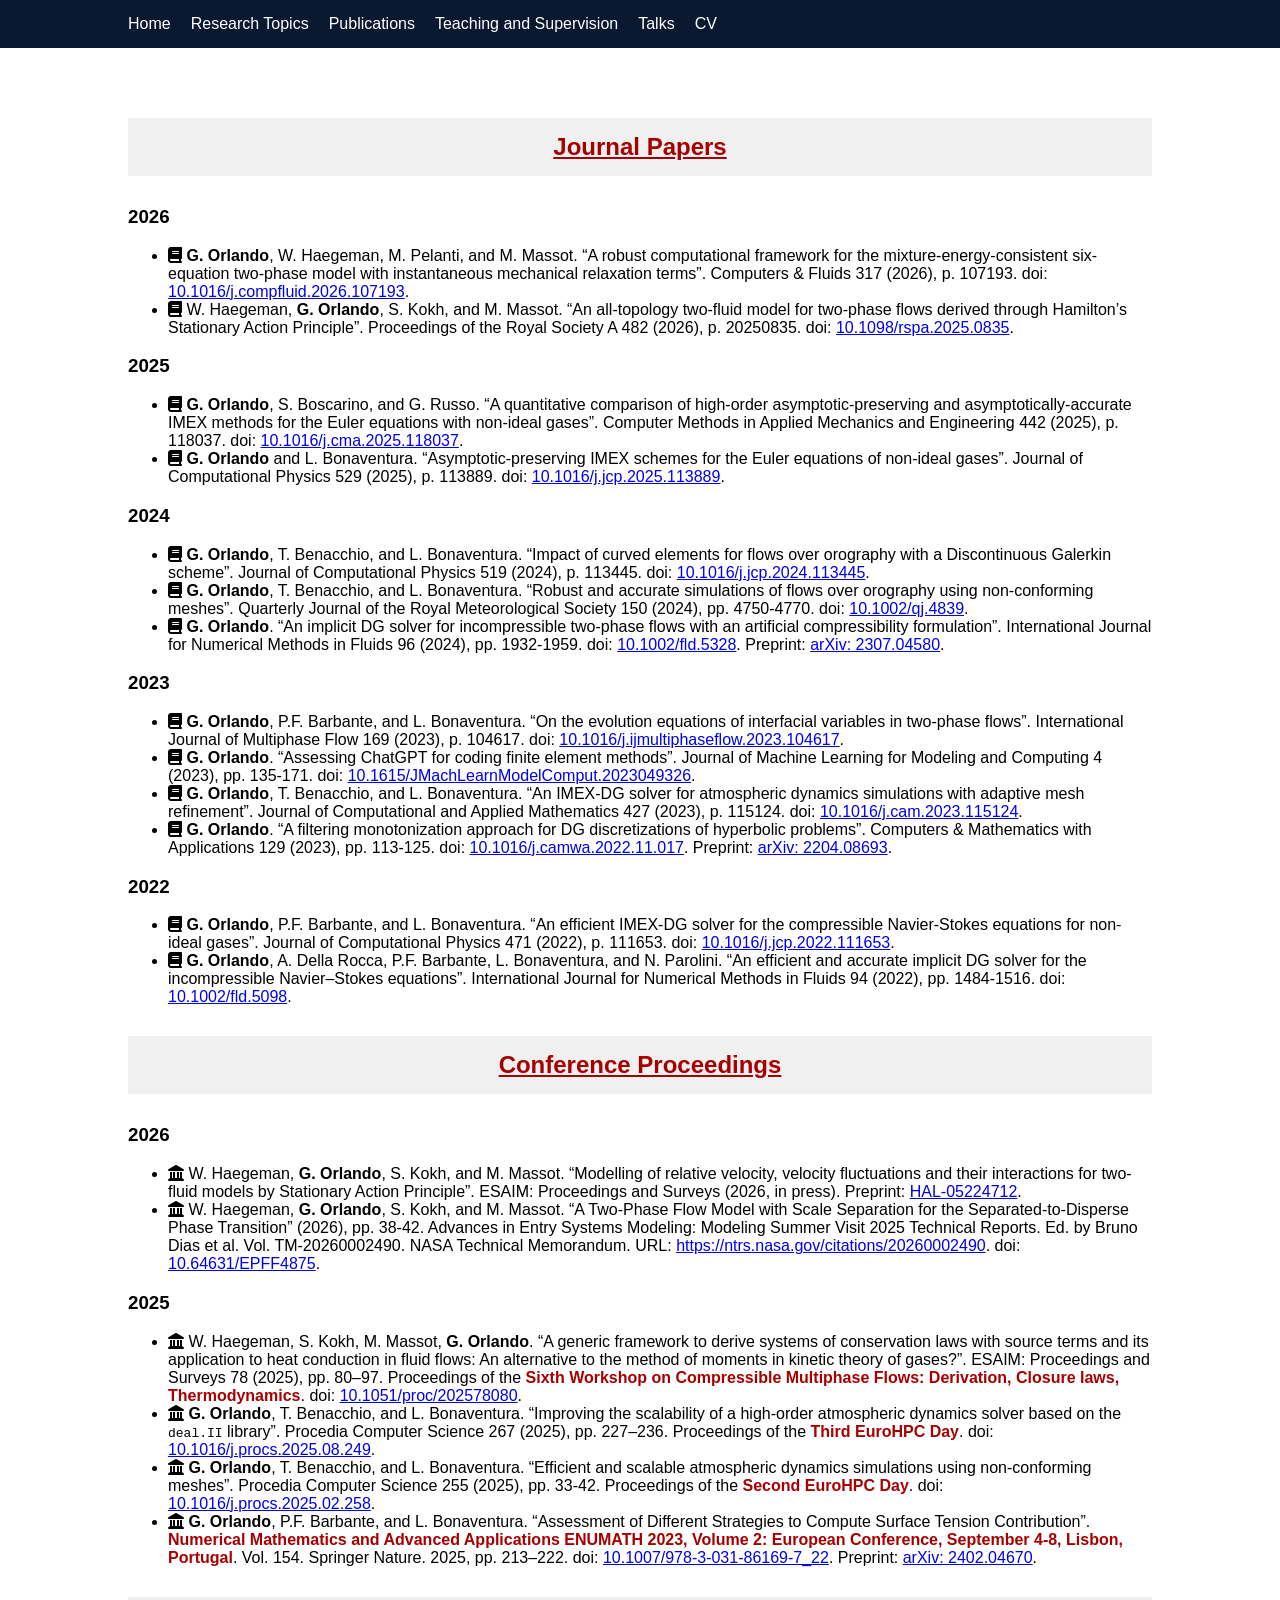
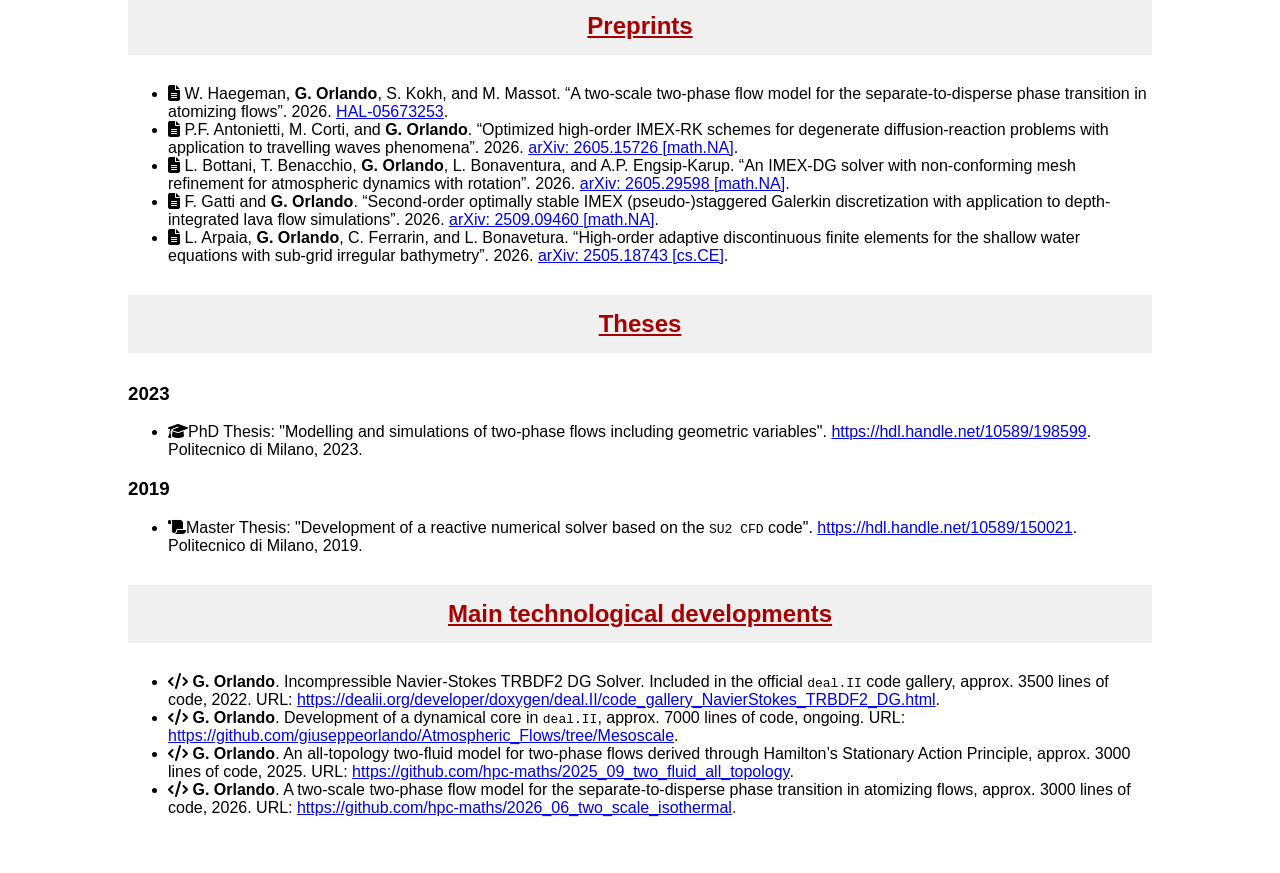
==== commit 0ecc9f57: "Minor corrections" ====
--- a/publications.html
+++ b/publications.html
@@ -27,16 +27,16 @@
 <h3>2026</h3>
   <ul>
     <li>
+    <span><i class="fa-solid fa-book"></i> <b>G. Orlando</b>, W. Haegeman, M. Pelanti, and M. Massot.
+    “A robust computational framework for the mixture-energy-consistent six-equation two-phase model with instantaneous mechanical relaxation terms”.
+    Computers & Fluids 317 (2026), p. 107193.
+    doi: <a href="https://doi.org/10.1016/j.compfluid.2026.107193" target="_blank" rel="noopener noreferrer">10.1016/j.compfluid.2026.107193<a>.
+    </li>
+    <li>
     <span><i class="fa-solid fa-book"></i> W. Haegeman, <b>G. Orlando</b>, S. Kokh, and M. Massot.
     “An all-topology two-fluid model for two-phase flows derived through Hamilton’s Stationary Action Principle”.
     Proceedings of the Royal Society A 482 (2026), p. 20250835.
     doi: <a href="https://doi.org/10.1098/rspa.2025.0835" target="_blank" rel="noopener noreferrer">10.1098/rspa.2025.0835<a>.<span><br>
-    </li>
-    <li>
-    <span><i class="fa-solid fa-book"></i> <b>G. Orlando</b>, W. Haegeman, M. Pelanti, and M. Massot.
-    “A robust computational framework for the mixture-energy-consistent six-equation two-phase model with instantaneous mechanical relaxation terms”.
-    Computers & Fluids 317 (2026), p. 107193.
-    doi: <a href="https://doi.org/10.1016/j.compfluid.2026.107193" target="_blank" rel="noopener noreferrer">10.1016/j.compfluid.2026.107193<a>.
     </li>
   </ul>
 
@@ -133,7 +133,7 @@
     <li>
     <span><i class="fa-solid fa-landmark"></i> W. Haegeman, <b>G. Orlando</b>, S. Kokh, and M. Massot.
     “Modelling of relative velocity, velocity fluctuations and their interactions for two-fluid models by Stationary Action Principle”.
-    ESAIM: Proceedings and Surveys 78 (2026, in press).
+    ESAIM: Proceedings and Surveys (2026, in press).
     Preprint: <a href="https://hal.science/hal-05224712" target="_blank" rel="noopener noreferrer">HAL-05224712<a>.<span><br>
     </li>
     <li>
@@ -253,7 +253,7 @@
   A two-scale two-phase flow model for the separate-to-disperse phase transition in atomizing flows, approx. 3000 lines of code, 2026.
   URL: <a href="https://github.com/hpc-maths/2026_06_two_scale_isothermal" target="_blank" rel="noopener noreferrer">
   https://github.com/hpc-maths/2026_06_two_scale_isothermal</a>.<span></br>
-  </li>  
+  </li>
 </ul>
 
 </section>
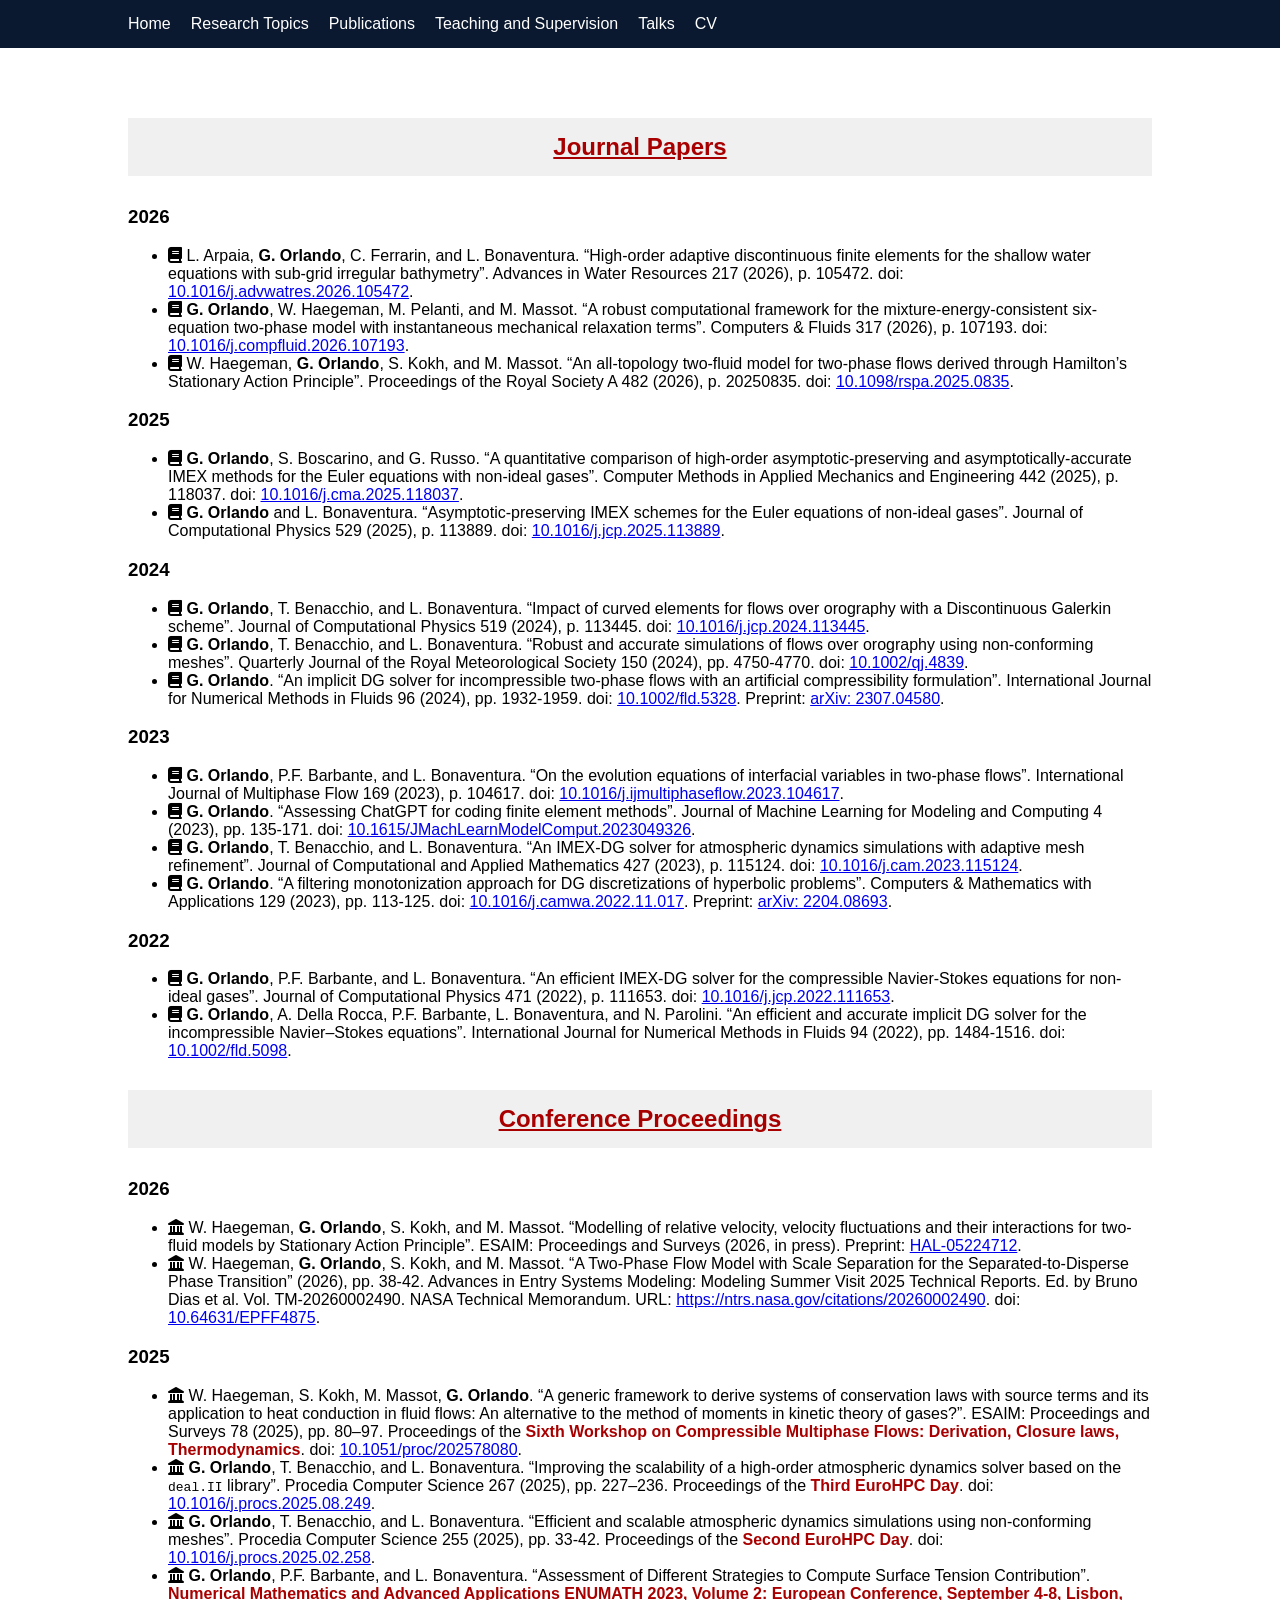
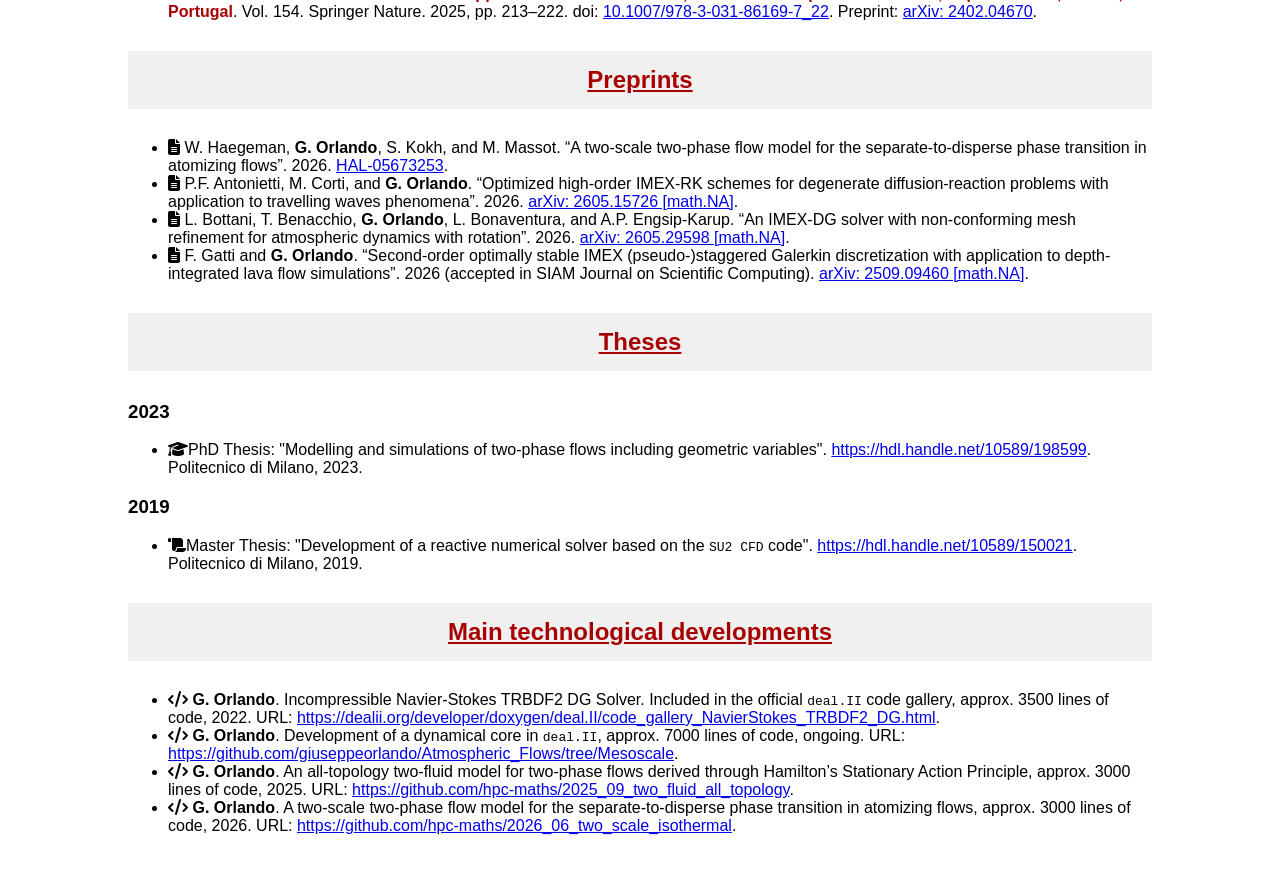
==== commit e0fa00ce: "Started to update information after moving at Toulouse" ====
--- a/publications.html
+++ b/publications.html
@@ -27,6 +27,12 @@
 <h3>2026</h3>
   <ul>
     <li>
+    <span><i class="fa-solid fa-book"></i> L. Arpaia, <b>G. Orlando</b>, C. Ferrarin, and L. Bonaventura.
+    “High-order adaptive discontinuous finite elements for the shallow water equations with sub-grid irregular bathymetry”.
+    Advances in Water Resources 217 (2026), p. 105472.
+    doi: <a href="https://doi.org/10.1016/j.advwatres.2026.105472" target="_blank" rel="noopener noreferrer">10.1016/j.advwatres.2026.105472<a>.
+    </li>
+    <li>
     <span><i class="fa-solid fa-book"></i> <b>G. Orlando</b>, W. Haegeman, M. Pelanti, and M. Massot.
     “A robust computational framework for the mixture-energy-consistent six-equation two-phase model with instantaneous mechanical relaxation terms”.
     Computers & Fluids 317 (2026), p. 107193.
@@ -198,13 +204,9 @@
     </li>
     <li>
     <span><i class="fa-solid fa-file-lines"></i> F. Gatti and <b>G. Orlando</b>.
-    “Second-order optimally stable IMEX (pseudo-)staggered Galerkin discretization with application to depth-integrated lava flow simulations”. 2026.
+    “Second-order optimally stable IMEX (pseudo-)staggered Galerkin discretization with application to depth-integrated lava flow simulations”. 2026 
+    (accepted in SIAM Journal on Scientific Computing).
     <a href="https://arxiv.org/abs/2509.09460" target="_blank" rel="noopener noreferrer">arXiv: 2509.09460 [math.NA]<a>.<span><br>
-    </li>
-    <li>
-    <span><i class="fa-solid fa-file-lines"></i> L. Arpaia, <b>G. Orlando</b>, C. Ferrarin, and L. Bonavetura.
-    “High-order adaptive discontinuous finite elements for the shallow water equations with sub-grid irregular bathymetry”. 2026.
-    <a href="https://arxiv.org/abs/2505.18743" target="_blank" rel="noopener noreferrer">arXiv: 2505.18743 [cs.CE]<a>.<span><br>
     </li>
   </ul>
 
